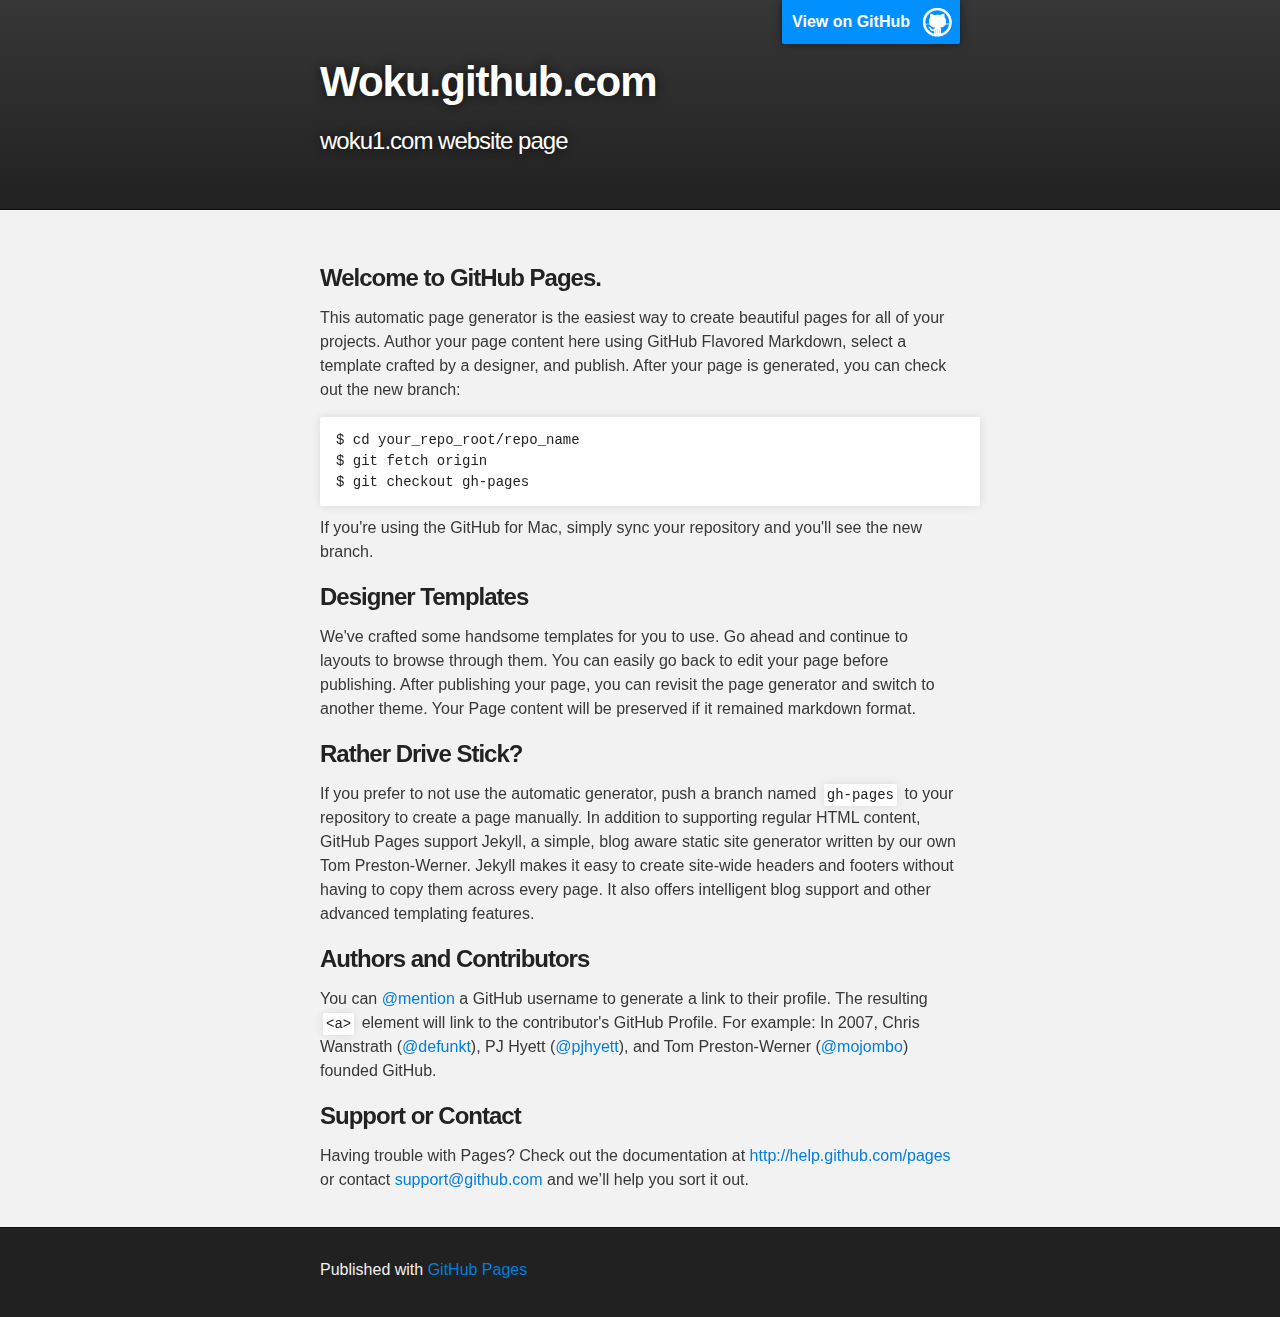
==== index.html @ 5b2506ff "Replace master branch with page content via GitHub" ====
<!DOCTYPE html>
<html>

  <head>
    <meta charset='utf-8' />
    <meta http-equiv="X-UA-Compatible" content="chrome=1" />
    <meta name="description" content="Woku.github.com : woku1.com website page" />

    <link rel="stylesheet" type="text/css" media="screen" href="stylesheets/stylesheet.css">

    <title>Woku.github.com</title>
  </head>

  <body>

    <!-- HEADER -->
    <div id="header_wrap" class="outer">
        <header class="inner">
          <a id="forkme_banner" href="https://github.com/woku">View on GitHub</a>

          <h1 id="project_title">Woku.github.com</h1>
          <h2 id="project_tagline">woku1.com website page</h2>

        </header>
    </div>

    <!-- MAIN CONTENT -->
    <div id="main_content_wrap" class="outer">
      <section id="main_content" class="inner">
        <h3>Welcome to GitHub Pages.</h3>

<p>This automatic page generator is the easiest way to create beautiful pages for all of your projects. Author your page content here using GitHub Flavored Markdown, select a template crafted by a designer, and publish. After your page is generated, you can check out the new branch:</p>

<pre><code>$ cd your_repo_root/repo_name
$ git fetch origin
$ git checkout gh-pages
</code></pre>

<p>If you're using the GitHub for Mac, simply sync your repository and you'll see the new branch.</p>

<h3>Designer Templates</h3>

<p>We've crafted some handsome templates for you to use. Go ahead and continue to layouts to browse through them. You can easily go back to edit your page before publishing. After publishing your page, you can revisit the page generator and switch to another theme. Your Page content will be preserved if it remained markdown format.</p>

<h3>Rather Drive Stick?</h3>

<p>If you prefer to not use the automatic generator, push a branch named <code>gh-pages</code> to your repository to create a page manually. In addition to supporting regular HTML content, GitHub Pages support Jekyll, a simple, blog aware static site generator written by our own Tom Preston-Werner. Jekyll makes it easy to create site-wide headers and footers without having to copy them across every page. It also offers intelligent blog support and other advanced templating features.</p>

<h3>Authors and Contributors</h3>

<p>You can <a href="https://github.com/blog/821" class="user-mention">@mention</a> a GitHub username to generate a link to their profile. The resulting <code>&lt;a&gt;</code> element will link to the contributor's GitHub Profile. For example: In 2007, Chris Wanstrath (<a href="https://github.com/defunkt" class="user-mention">@defunkt</a>), PJ Hyett (<a href="https://github.com/pjhyett" class="user-mention">@pjhyett</a>), and Tom Preston-Werner (<a href="https://github.com/mojombo" class="user-mention">@mojombo</a>) founded GitHub.</p>

<h3>Support or Contact</h3>

<p>Having trouble with Pages? Check out the documentation at <a href="http://help.github.com/pages">http://help.github.com/pages</a> or contact <a href="mailto:support@github.com">support@github.com</a> and we’ll help you sort it out.</p>
      </section>
    </div>

    <!-- FOOTER  -->
    <div id="footer_wrap" class="outer">
      <footer class="inner">
        <p>Published with <a href="http://pages.github.com">GitHub Pages</a></p>
      </footer>
    </div>

              <script type="text/javascript">
            var gaJsHost = (("https:" == document.location.protocol) ? "https://ssl." : "http://www.");
            document.write(unescape("%3Cscript src='" + gaJsHost + "google-analytics.com/ga.js' type='text/javascript'%3E%3C/script%3E"));
          </script>
          <script type="text/javascript">
            try {
              var pageTracker = _gat._getTracker("UA-38965918-1");
            pageTracker._trackPageview();
            } catch(err) {}
          </script>


  </body>
</html>
---- stylesheets/stylesheet.css ----
/*******************************************************************************
Slate Theme for GitHub Pages
by Jason Costello, @jsncostello
*******************************************************************************/

@import url(pygment_trac.css);

/*******************************************************************************
MeyerWeb Reset
*******************************************************************************/

html, body, div, span, applet, object, iframe,
h1, h2, h3, h4, h5, h6, p, blockquote, pre,
a, abbr, acronym, address, big, cite, code,
del, dfn, em, img, ins, kbd, q, s, samp,
small, strike, strong, sub, sup, tt, var,
b, u, i, center,
dl, dt, dd, ol, ul, li,
fieldset, form, label, legend,
table, caption, tbody, tfoot, thead, tr, th, td,
article, aside, canvas, details, embed,
figure, figcaption, footer, header, hgroup,
menu, nav, output, ruby, section, summary,
time, mark, audio, video {
  margin: 0;
  padding: 0;
  border: 0;
  font: inherit;
  vertical-align: baseline;
}

/* HTML5 display-role reset for older browsers */
article, aside, details, figcaption, figure,
footer, header, hgroup, menu, nav, section {
  display: block;
}

ol, ul {
  list-style: none;
}

blockquote, q {
}

table {
  border-collapse: collapse;
  border-spacing: 0;
}

a:focus {
  outline: none;
}

/*******************************************************************************
Theme Styles
*******************************************************************************/

body {
  box-sizing: border-box;
  color:#373737;
  background: #212121;
  font-size: 16px;
  font-family: 'Myriad Pro', Calibri, Helvetica, Arial, sans-serif;
  line-height: 1.5;
  -webkit-font-smoothing: antialiased;
}

h1, h2, h3, h4, h5, h6 {
  margin: 10px 0;
  font-weight: 700;
  color:#222222;
  font-family: 'Lucida Grande', 'Calibri', Helvetica, Arial, sans-serif;
  letter-spacing: -1px;
}

h1 {
  font-size: 36px;
  font-weight: 700;
}

h2 {
  padding-bottom: 10px;
  font-size: 32px;
  background: url('../images/bg_hr.png') repeat-x bottom;
}

h3 {
  font-size: 24px;
}

h4 {
  font-size: 21px;
}

h5 {
  font-size: 18px;
}

h6 {
  font-size: 16px;
}

p {
  margin: 10px 0 15px 0;
}

footer p {
  color: #f2f2f2;
}

a {
  text-decoration: none;
  color: #007edf;
  text-shadow: none;

  transition: color 0.5s ease;
  transition: text-shadow 0.5s ease;
  -webkit-transition: color 0.5s ease;
  -webkit-transition: text-shadow 0.5s ease;
  -moz-transition: color 0.5s ease;
  -moz-transition: text-shadow 0.5s ease;
  -o-transition: color 0.5s ease;
  -o-transition: text-shadow 0.5s ease;
  -ms-transition: color 0.5s ease;
  -ms-transition: text-shadow 0.5s ease;
}

#main_content a:hover {
  color: #0069ba;
  text-shadow: #0090ff 0px 0px 2px;
}

footer a:hover {
  color: #43adff;
  text-shadow: #0090ff 0px 0px 2px;
}

em {
  font-style: italic;
}

strong {
  font-weight: bold;
}

img {
  position: relative;
  margin: 0 auto;
  max-width: 739px;
  padding: 5px;
  margin: 10px 0 10px 0;
  border: 1px solid #ebebeb;

  box-shadow: 0 0 5px #ebebeb;
  -webkit-box-shadow: 0 0 5px #ebebeb;
  -moz-box-shadow: 0 0 5px #ebebeb;
  -o-box-shadow: 0 0 5px #ebebeb;
  -ms-box-shadow: 0 0 5px #ebebeb;
}

pre, code {
  width: 100%;
  color: #222;
  background-color: #fff;

  font-family: Monaco, "Bitstream Vera Sans Mono", "Lucida Console", Terminal, monospace;
  font-size: 14px;

  border-radius: 2px;
  -moz-border-radius: 2px;
  -webkit-border-radius: 2px;



}

pre {
  width: 100%;
  padding: 10px;
  box-shadow: 0 0 10px rgba(0,0,0,.1);
  overflow: auto;
}

code {
  padding: 3px;
  margin: 0 3px;
  box-shadow: 0 0 10px rgba(0,0,0,.1);
}

pre code {
  display: block;
  box-shadow: none;
}

blockquote {
  color: #666;
  margin-bottom: 20px;
  padding: 0 0 0 20px;
  border-left: 3px solid #bbb;
}

ul, ol, dl {
  margin-bottom: 15px
}

ul li {
  list-style: inside;
  padding-left: 20px;
}

ol li {
  list-style: decimal inside;
  padding-left: 20px;
}

dl dt {
  font-weight: bold;
}

dl dd {
  padding-left: 20px;
  font-style: italic;
}

dl p {
  padding-left: 20px;
  font-style: italic;
}

hr {
  height: 1px;
  margin-bottom: 5px;
  border: none;
  background: url('../images/bg_hr.png') repeat-x center;
}

table {
  border: 1px solid #373737;
  margin-bottom: 20px;
  text-align: left;
 }

th {
  font-family: 'Lucida Grande', 'Helvetica Neue', Helvetica, Arial, sans-serif;
  padding: 10px;
  background: #373737;
  color: #fff;
 }

td {
  padding: 10px;
  border: 1px solid #373737;
 }

form {
  background: #f2f2f2;
  padding: 20px;
}

img {
  width: 100%;
  max-width: 100%;
}

/*******************************************************************************
Full-Width Styles
*******************************************************************************/

.outer {
  width: 100%;
}

.inner {
  position: relative;
  max-width: 640px;
  padding: 20px 10px;
  margin: 0 auto;
}

#forkme_banner {
  display: block;
  position: absolute;
  top:0;
  right: 10px;
  z-index: 10;
  padding: 10px 50px 10px 10px;
  color: #fff;
  background: url('../images/blacktocat.png') #0090ff no-repeat 95% 50%;
  font-weight: 700;
  box-shadow: 0 0 10px rgba(0,0,0,.5);
  border-bottom-left-radius: 2px;
  border-bottom-right-radius: 2px;
}

#header_wrap {
  background: #212121;
  background: -moz-linear-gradient(top, #373737, #212121);
  background: -webkit-linear-gradient(top, #373737, #212121);
  background: -ms-linear-gradient(top, #373737, #212121);
  background: -o-linear-gradient(top, #373737, #212121);
  background: linear-gradient(top, #373737, #212121);
}

#header_wrap .inner {
  padding: 50px 10px 30px 10px;
}

#project_title {
  margin: 0;
  color: #fff;
  font-size: 42px;
  font-weight: 700;
  text-shadow: #111 0px 0px 10px;
}

#project_tagline {
  color: #fff;
  font-size: 24px;
  font-weight: 300;
  background: none;
  text-shadow: #111 0px 0px 10px;
}

#downloads {
  position: absolute;
  width: 210px;
  z-index: 10;
  bottom: -40px;
  right: 0;
  height: 70px;
  background: url('../images/icon_download.png') no-repeat 0% 90%;
}

.zip_download_link {
  display: block;
  float: right;
  width: 90px;
  height:70px;
  text-indent: -5000px;
  overflow: hidden;
  background: url(../images/sprite_download.png) no-repeat bottom left;
}

.tar_download_link {
  display: block;
  float: right;
  width: 90px;
  height:70px;
  text-indent: -5000px;
  overflow: hidden;
  background: url(../images/sprite_download.png) no-repeat bottom right;
  margin-left: 10px;
}

.zip_download_link:hover {
  background: url(../images/sprite_download.png) no-repeat top left;
}

.tar_download_link:hover {
  background: url(../images/sprite_download.png) no-repeat top right;
}

#main_content_wrap {
  background: #f2f2f2;
  border-top: 1px solid #111;
  border-bottom: 1px solid #111;
}

#main_content {
  padding-top: 40px;
}

#footer_wrap {
  background: #212121;
}



/*******************************************************************************
Small Device Styles
*******************************************************************************/

@media screen and (max-width: 480px) {
  body {
    font-size:14px;
  }

  #downloads {
    display: none;
  }

  .inner {
    min-width: 320px;
    max-width: 480px;
  }

  #project_title {
  font-size: 32px;
  }

  h1 {
    font-size: 28px;
  }

  h2 {
    font-size: 24px;
  }

  h3 {
    font-size: 21px;
  }

  h4 {
    font-size: 18px;
  }

  h5 {
    font-size: 14px;
  }

  h6 {
    font-size: 12px;
  }

  code, pre {
    min-width: 320px;
    max-width: 480px;
    font-size: 11px;
  }

}
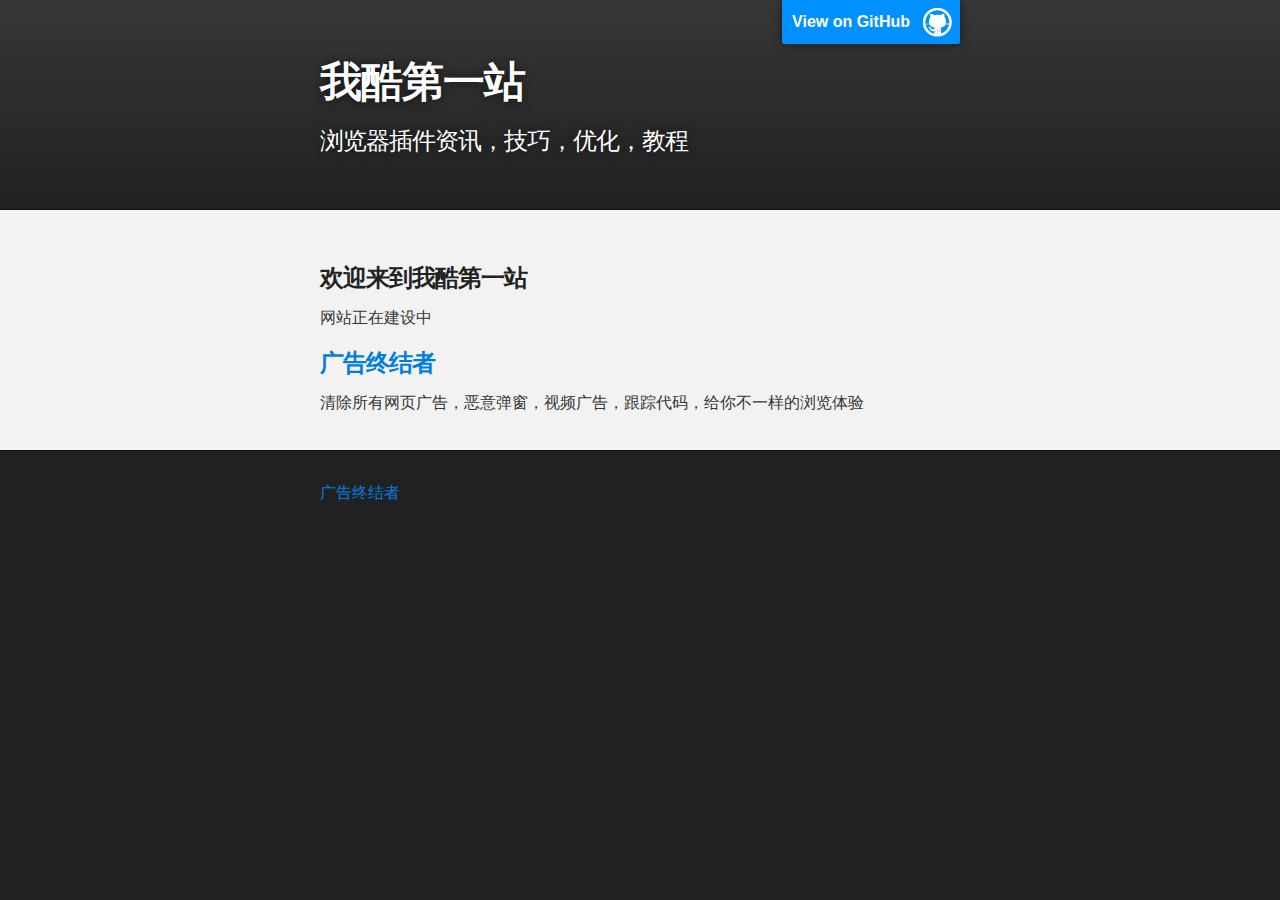
==== commit 6b48f9dd: "main page" ====
--- a/index.html
+++ b/index.html
@@ -1,79 +1,43 @@
-<!DOCTYPE html>
-<html>
-
-  <head>
-    <meta charset='utf-8' />
-    <meta http-equiv="X-UA-Compatible" content="chrome=1" />
-    <meta name="description" content="Woku.github.com : woku1.com website page" />
-
-    <link rel="stylesheet" type="text/css" media="screen" href="stylesheets/stylesheet.css">
-
-    <title>Woku.github.com</title>
-  </head>
-
-  <body>
-
-    <!-- HEADER -->
-    <div id="header_wrap" class="outer">
-        <header class="inner">
-          <a id="forkme_banner" href="https://github.com/woku">View on GitHub</a>
-
-          <h1 id="project_title">Woku.github.com</h1>
-          <h2 id="project_tagline">woku1.com website page</h2>
-
-        </header>
-    </div>
-
-    <!-- MAIN CONTENT -->
-    <div id="main_content_wrap" class="outer">
-      <section id="main_content" class="inner">
-        <h3>Welcome to GitHub Pages.</h3>
-
-<p>This automatic page generator is the easiest way to create beautiful pages for all of your projects. Author your page content here using GitHub Flavored Markdown, select a template crafted by a designer, and publish. After your page is generated, you can check out the new branch:</p>
-
-<pre><code>$ cd your_repo_root/repo_name
-$ git fetch origin
-$ git checkout gh-pages
-</code></pre>
-
-<p>If you're using the GitHub for Mac, simply sync your repository and you'll see the new branch.</p>
-
-<h3>Designer Templates</h3>
-
-<p>We've crafted some handsome templates for you to use. Go ahead and continue to layouts to browse through them. You can easily go back to edit your page before publishing. After publishing your page, you can revisit the page generator and switch to another theme. Your Page content will be preserved if it remained markdown format.</p>
-
-<h3>Rather Drive Stick?</h3>
-
-<p>If you prefer to not use the automatic generator, push a branch named <code>gh-pages</code> to your repository to create a page manually. In addition to supporting regular HTML content, GitHub Pages support Jekyll, a simple, blog aware static site generator written by our own Tom Preston-Werner. Jekyll makes it easy to create site-wide headers and footers without having to copy them across every page. It also offers intelligent blog support and other advanced templating features.</p>
-
-<h3>Authors and Contributors</h3>
-
-<p>You can <a href="https://github.com/blog/821" class="user-mention">@mention</a> a GitHub username to generate a link to their profile. The resulting <code>&lt;a&gt;</code> element will link to the contributor's GitHub Profile. For example: In 2007, Chris Wanstrath (<a href="https://github.com/defunkt" class="user-mention">@defunkt</a>), PJ Hyett (<a href="https://github.com/pjhyett" class="user-mention">@pjhyett</a>), and Tom Preston-Werner (<a href="https://github.com/mojombo" class="user-mention">@mojombo</a>) founded GitHub.</p>
-
-<h3>Support or Contact</h3>
-
-<p>Having trouble with Pages? Check out the documentation at <a href="http://help.github.com/pages">http://help.github.com/pages</a> or contact <a href="mailto:support@github.com">support@github.com</a> and we’ll help you sort it out.</p>
-      </section>
-    </div>
-
-    <!-- FOOTER  -->
-    <div id="footer_wrap" class="outer">
-      <footer class="inner">
-        <p>Published with <a href="http://pages.github.com">GitHub Pages</a></p>
-      </footer>
-    </div>
-
-              <script type="text/javascript">
-            var gaJsHost = (("https:" == document.location.protocol) ? "https://ssl." : "http://www.");
-            document.write(unescape("%3Cscript src='" + gaJsHost + "google-analytics.com/ga.js' type='text/javascript'%3E%3C/script%3E"));
-          </script>
-          <script type="text/javascript">
-            try {
-              var pageTracker = _gat._getTracker("UA-38965918-1");
-            pageTracker._trackPageview();
-            } catch(err) {}
-          </script>
-
-
-  </body>
-</html>
+<!DOCTYPE html>
+<html>
+
+  <head>
+    <meta charset='utf-8' />
+    <meta http-equiv="X-UA-Compatible" content="chrome=1" />
+    <meta name="description" content="Woku.github.com : woku1.com website page" />
+
+    <link rel="stylesheet" type="text/css" media="screen" href="stylesheets/stylesheet.css">
+
+    <title>我酷第一站——浏览器插件资讯，技巧，优化，教程</title>
+  </head>
+
+  <body>
+
+    <!-- HEADER -->
+    <div id="header_wrap" class="outer">
+        <header class="inner">
+          <a id="forkme_banner" href="https://github.com/woku">View on GitHub</a>
+
+          <h1 id="project_title">我酷第一站</h1>
+          <h2 id="project_tagline">浏览器插件资讯，技巧，优化，教程</h2>
+
+        </header>
+    </div>
+
+    <!-- MAIN CONTENT -->
+    <div id="main_content_wrap" class="outer">
+      <section id="main_content" class="inner">
+        <h3>欢迎来到我酷第一站</h3>
+<p>网站正在建设中</p>
+<h3><a href="http://woku1.com/adt">广告终结者</a></h3>
+<p>清除所有网页广告，恶意弹窗，视频广告，跟踪代码，给你不一样的浏览体验</p>
+    </div>
+
+    <!-- FOOTER  -->
+    <div id="footer_wrap" class="outer">
+      <footer class="inner">
+        <p><a href="http://woku1.com/adt">广告终结者</a></p>
+      </footer>
+    </div>
+  </body>
+</html>
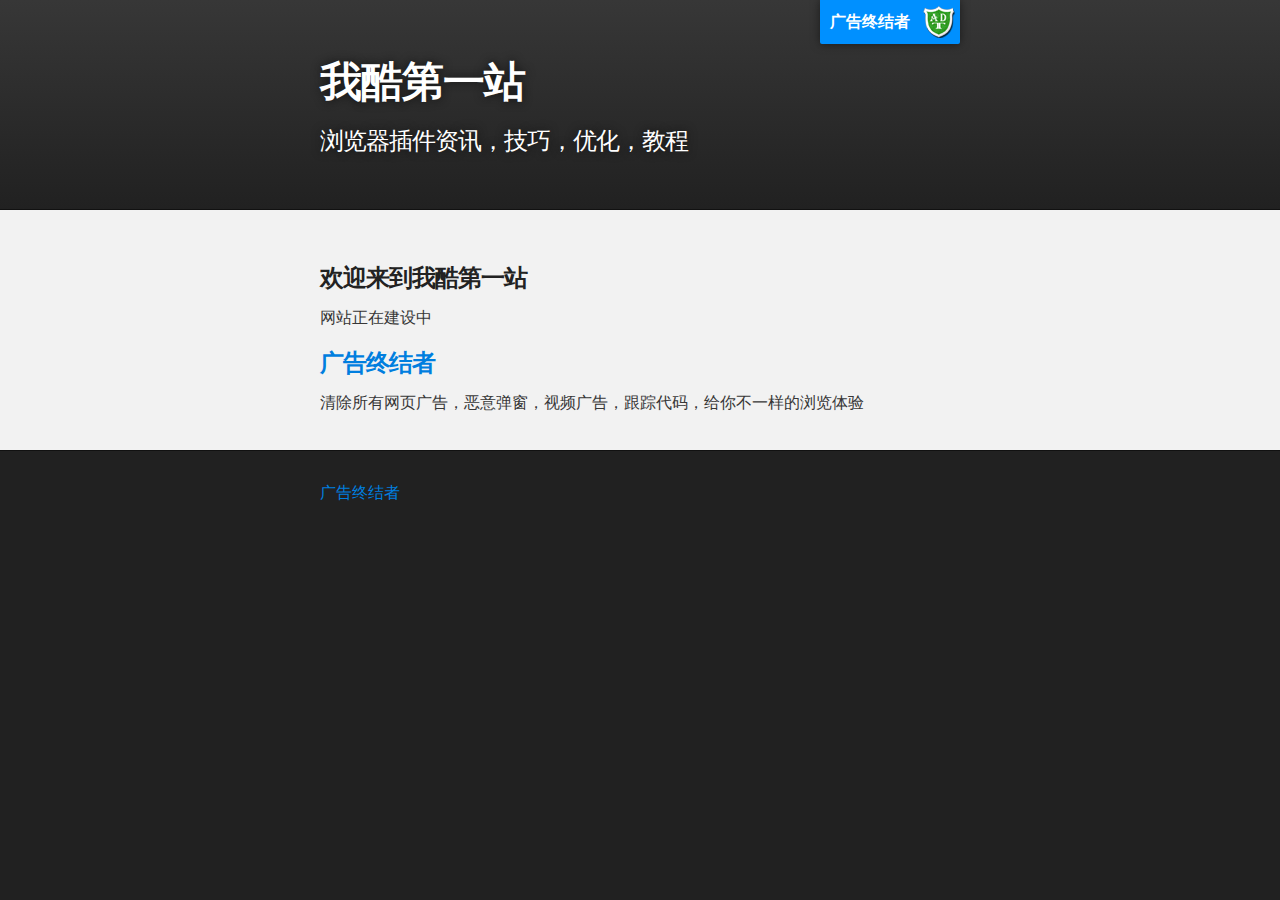
==== commit 81a741ce: "logo" ====
--- a/index.html
+++ b/index.html
@@ -16,7 +16,7 @@
     <!-- HEADER -->
     <div id="header_wrap" class="outer">
         <header class="inner">
-          <a id="forkme_banner" href="https://github.com/woku">View on GitHub</a>
+          <a id="forkme_banner" href="http://woku1.com/adt">广告终结者</a>
 
           <h1 id="project_title">我酷第一站</h1>
           <h2 id="project_tagline">浏览器插件资讯，技巧，优化，教程</h2>
